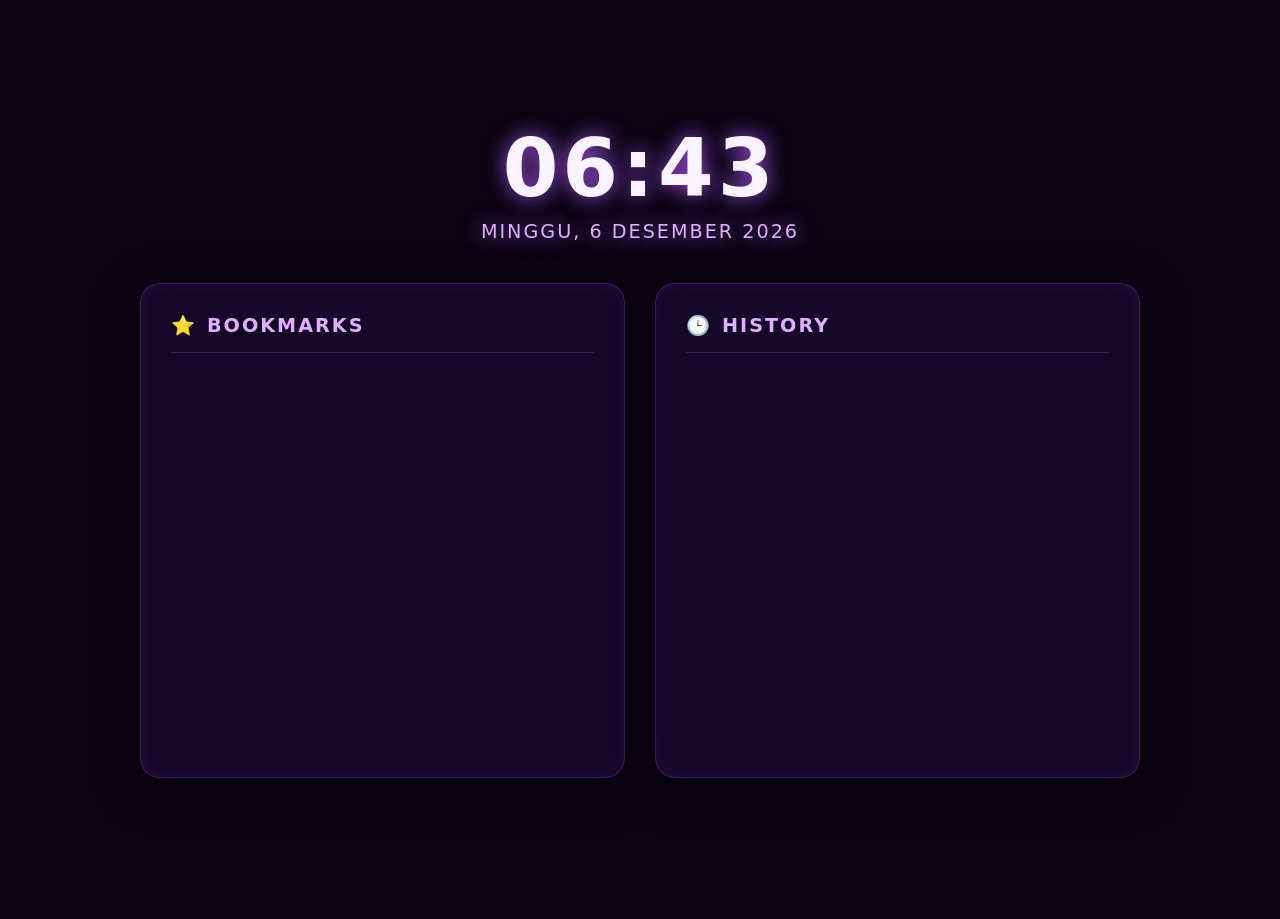
==== index.html @ 7c705b59 "Add files via upload" ====
<!DOCTYPE html>
<html lang="id">
<head>
    <meta charset="UTF-8">
    <meta name="viewport" content="width=device-width, initial-scale=1.0">
    <title>Tab Baru</title>
    <link rel="stylesheet" href="style.css">
</head>
<body>
    <div id="gallery-container">
        <div id="gallery-track"></div>
    </div>
    
    <div class="vignette-overlay"></div>

    <main class="dashboard">
        <div class="clock-container">
            <h1 id="time">00:00</h1>
            <p id="date">Memuat tanggal...</p>
        </div>

        <div class="menu-container" id="menu-container">
            <section class="menu-box" id="bookmarks-box">
                <h2><span class="icon">⭐</span> Bookmarks</h2>
                <ul id="bookmarks-list"></ul>
            </section>
            
            <section class="menu-box" id="history-box">
                <h2><span class="icon">🕒</span> History</h2>
                <ul id="history-list"></ul>
            </section>
        </div>
    </main>

    <script src="script.js"></script>
</body>
</html>s
---- style.css ----
/* --- CSS Variables untuk Tema Retro Violet --- */
:root {
    --bg-color: #0b0514;
    --neon-violet: #9d4edd;
    --light-violet: #e0b0ff;
    --text-main: #f8f4ff;
    --text-muted: #b392ac;
    --glass-bg: rgba(35, 15, 65, 0.45);
    --glass-border: rgba(157, 78, 221, 0.3);
}

* {
    box-sizing: border-box;
    margin: 0;
    padding: 0;
}

body, html {
    height: 100%;
    overflow: hidden;
    font-family: 'Segoe UI', system-ui, -apple-system, sans-serif;
    background-color: var(--bg-color);
    color: var(--text-main);
}

/* --- Animasi Background Gallery --- */
#gallery-container {
    position: absolute;
    top: 0; left: 0;
    width: 100%; height: 100%;
    z-index: 1;
    opacity: 0.6; /* Redupkan sedikit */
}

#gallery-track {
    display: grid;
    grid-template-columns: repeat(10, 1fr);
    grid-template-rows: repeat(3, 1fr);
    width: 200vw; /* 2x lipat lebar layar agar bisa digeser */
    height: 100vh;
    animation: panBackground 60s linear infinite alternate;
}

.gallery-img {
    width: 100%;
    height: 100%;
    object-fit: cover;
    filter: grayscale(20%) contrast(110%);
    transition: opacity 1s ease-in-out;
}

@keyframes panBackground {
    0% { transform: translateX(0%); }
    100% { transform: translateX(-50%); }
}

/* --- Vignette Overlay --- */
/* Membuat pinggiran gelap agar dashboard di tengah lebih menonjol */
.vignette-overlay {
    position: absolute;
    top: 0; left: 0;
    width: 100%; height: 100%;
    background: radial-gradient(circle, transparent 20%, var(--bg-color) 120%);
    z-index: 2;
}

/* --- Dashboard (Glassmorphism) --- */
.dashboard {
    position: relative;
    z-index: 3;
    height: 100%;
    display: flex;
    flex-direction: column;
    justify-content: center;
    align-items: center;
    gap: 40px;
}

/* --- Clock --- */
.clock-container {
    text-align: center;
    text-shadow: 0 0 20px var(--neon-violet);
}

#time {
    font-size: 5rem;
    font-weight: 700;
    letter-spacing: 4px;
    margin-bottom: 5px;
}

#date {
    font-size: 1.2rem;
    color: var(--light-violet);
    letter-spacing: 2px;
    text-transform: uppercase;
}

/* --- Menu Container --- */
.menu-container {
    display: flex;
    gap: 30px;
    width: 85%;
    max-width: 1000px;
    height: 55vh;
}

.menu-container[hidden] {
    display: none !important;
}

.menu-box[hidden] {
    display: none !important;
}

.menu-box {
    flex: 1;
    background: var(--glass-bg);
    backdrop-filter: blur(16px);
    -webkit-backdrop-filter: blur(16px);
    border: 1px solid var(--glass-border);
    border-radius: 20px;
    padding: 30px;
    box-shadow: 0 10px 40px rgba(0, 0, 0, 0.5), inset 0 0 20px rgba(157, 78, 221, 0.1);
    display: flex;
    flex-direction: column;
}

.menu-box h2 {
    font-size: 1.2rem;
    text-transform: uppercase;
    letter-spacing: 2px;
    color: var(--light-violet);
    margin-bottom: 20px;
    padding-bottom: 15px;
    border-bottom: 1px solid var(--glass-border);
    display: flex;
    align-items: center;
    gap: 10px;
}

/* --- Lists & Links --- */
ul {
    list-style: none;
    overflow-y: auto;
    padding-right: 10px;
    flex-grow: 1;
}

li {
    margin-bottom: 14px;
}

a {
    color: var(--text-muted);
    text-decoration: none;
    font-size: 15px;
    display: block;
    white-space: nowrap;
    overflow: hidden;
    text-overflow: ellipsis;
    transition: all 0.3s ease;
    padding: 8px 12px;
    border-radius: 8px;
}

a:hover {
    color: #fff;
    background: rgba(157, 78, 221, 0.2);
    transform: translateX(5px);
    text-shadow: 0 0 10px var(--light-violet);
}

/* --- Custom Scrollbar Premium --- */
ul::-webkit-scrollbar { width: 6px; }
ul::-webkit-scrollbar-track { background: rgba(0, 0, 0, 0.2); border-radius: 10px; }
ul::-webkit-scrollbar-thumb { background: var(--glass-border); border-radius: 10px; }
ul::-webkit-scrollbar-thumb:hover { background: var(--neon-violet); }
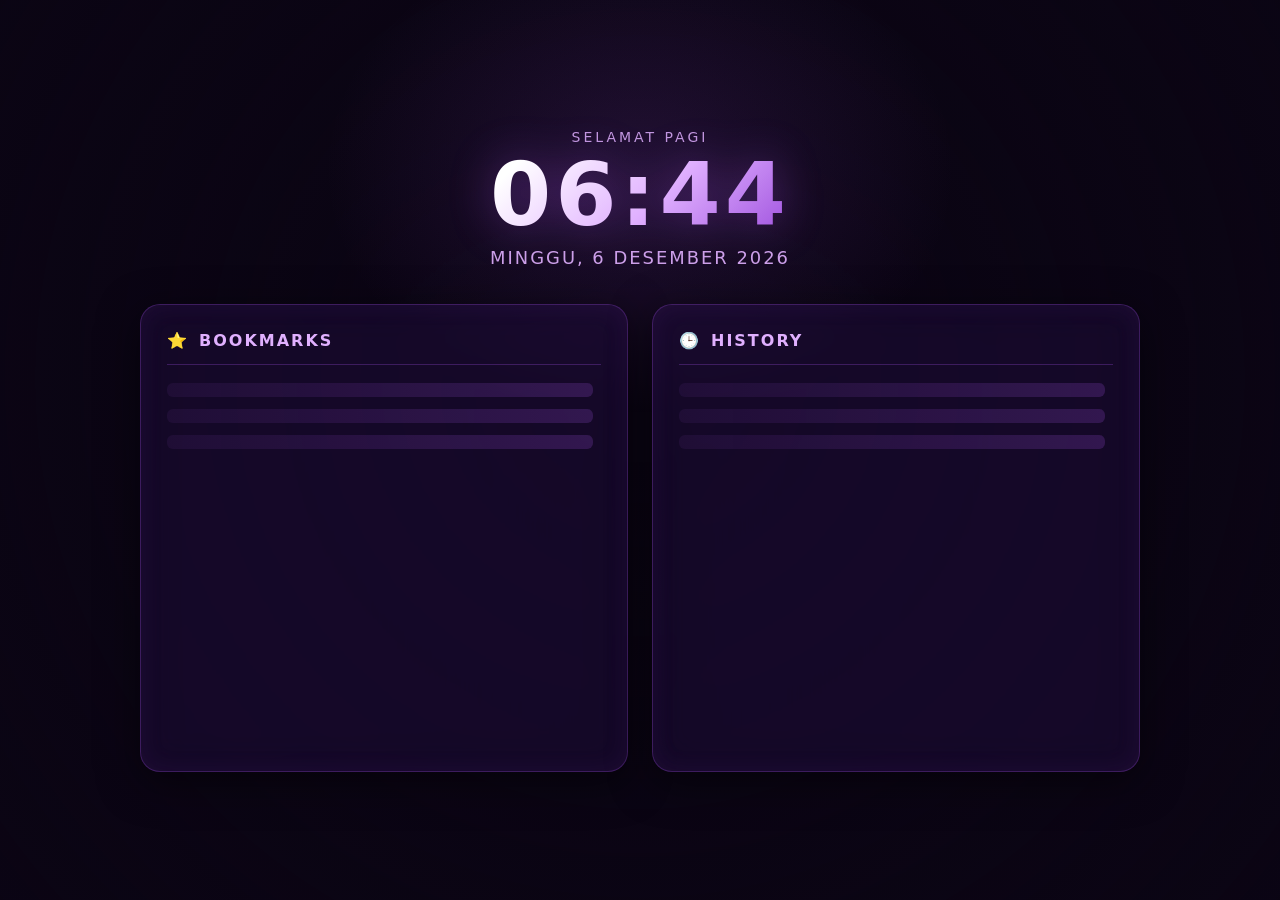
==== commit 3a22811e: "Add files via upload" ====
--- a/index.html
+++ b/index.html
@@ -1,37 +1,47 @@
-<!DOCTYPE html>
-<html lang="id">
-<head>
-    <meta charset="UTF-8">
-    <meta name="viewport" content="width=device-width, initial-scale=1.0">
-    <title>Tab Baru</title>
-    <link rel="stylesheet" href="style.css">
-</head>
-<body>
-    <div id="gallery-container">
-        <div id="gallery-track"></div>
-    </div>
-    
-    <div class="vignette-overlay"></div>
-
-    <main class="dashboard">
-        <div class="clock-container">
-            <h1 id="time">00:00</h1>
-            <p id="date">Memuat tanggal...</p>
-        </div>
-
-        <div class="menu-container" id="menu-container">
-            <section class="menu-box" id="bookmarks-box">
-                <h2><span class="icon">⭐</span> Bookmarks</h2>
-                <ul id="bookmarks-list"></ul>
-            </section>
-            
-            <section class="menu-box" id="history-box">
-                <h2><span class="icon">🕒</span> History</h2>
-                <ul id="history-list"></ul>
-            </section>
-        </div>
-    </main>
-
-    <script src="script.js"></script>
-</body>
-</html>s+<!DOCTYPE html>
+<html lang="id">
+<head>
+    <meta charset="UTF-8">
+    <meta name="viewport" content="width=device-width, initial-scale=1.0">
+    <title>New Tab</title>
+    <link rel="stylesheet" href="style.css">
+</head>
+<body>
+    <div id="gallery-container" aria-hidden="true">
+        <div id="gallery-track"></div>
+    </div>
+
+    <div class="scrim"></div>
+    <div class="spotlight"></div>
+
+    <main class="dashboard">
+        <div class="clock-container">
+            <p id="greeting" class="greeting">&nbsp;</p>
+            <h1 id="time"><span id="time-hh">00</span><span class="colon">:</span><span id="time-mm">00</span></h1>
+            <p id="date">Memuat tanggal ...</p>
+        </div>
+
+        <div class="menu-container" id="menu-container">
+            <section class="menu-box" id="bookmarks-box">
+                <h2><span class="icon">⭐</span> Bookmarks</h2>
+                <ul id="bookmarks-list">
+                    <li class="skeleton"></li>
+                    <li class="skeleton"></li>
+                    <li class="skeleton"></li>
+                </ul>
+            </section>
+
+            <section class="menu-box" id="history-box">
+                <h2><span class="icon">🕒</span> History</h2>
+                <ul id="history-list">
+                    <li class="skeleton"></li>
+                    <li class="skeleton"></li>
+                    <li class="skeleton"></li>
+                </ul>
+            </section>
+        </div>
+    </main>
+
+    <script src="script.js"></script>
+</body>
+</html>
--- a/style.css
+++ b/style.css
@@ -1,178 +1,634 @@
-/* --- CSS Variables untuk Tema Retro Violet --- */
-:root {
-    --bg-color: #0b0514;
-    --neon-violet: #9d4edd;
-    --light-violet: #e0b0ff;
-    --text-main: #f8f4ff;
-    --text-muted: #b392ac;
-    --glass-bg: rgba(35, 15, 65, 0.45);
-    --glass-border: rgba(157, 78, 221, 0.3);
-}
-
-* {
-    box-sizing: border-box;
-    margin: 0;
-    padding: 0;
-}
-
-body, html {
-    height: 100%;
-    overflow: hidden;
-    font-family: 'Segoe UI', system-ui, -apple-system, sans-serif;
-    background-color: var(--bg-color);
-    color: var(--text-main);
-}
-
-/* --- Animasi Background Gallery --- */
-#gallery-container {
-    position: absolute;
-    top: 0; left: 0;
-    width: 100%; height: 100%;
-    z-index: 1;
-    opacity: 0.6; /* Redupkan sedikit */
-}
-
-#gallery-track {
-    display: grid;
-    grid-template-columns: repeat(10, 1fr);
-    grid-template-rows: repeat(3, 1fr);
-    width: 200vw; /* 2x lipat lebar layar agar bisa digeser */
-    height: 100vh;
-    animation: panBackground 60s linear infinite alternate;
-}
-
-.gallery-img {
-    width: 100%;
-    height: 100%;
-    object-fit: cover;
-    filter: grayscale(20%) contrast(110%);
-    transition: opacity 1s ease-in-out;
-}
-
-@keyframes panBackground {
-    0% { transform: translateX(0%); }
-    100% { transform: translateX(-50%); }
-}
-
-/* --- Vignette Overlay --- */
-/* Membuat pinggiran gelap agar dashboard di tengah lebih menonjol */
-.vignette-overlay {
-    position: absolute;
-    top: 0; left: 0;
-    width: 100%; height: 100%;
-    background: radial-gradient(circle, transparent 20%, var(--bg-color) 120%);
-    z-index: 2;
-}
-
-/* --- Dashboard (Glassmorphism) --- */
-.dashboard {
-    position: relative;
-    z-index: 3;
-    height: 100%;
-    display: flex;
-    flex-direction: column;
-    justify-content: center;
-    align-items: center;
-    gap: 40px;
-}
-
-/* --- Clock --- */
-.clock-container {
-    text-align: center;
-    text-shadow: 0 0 20px var(--neon-violet);
-}
-
-#time {
-    font-size: 5rem;
-    font-weight: 700;
-    letter-spacing: 4px;
-    margin-bottom: 5px;
-}
-
-#date {
-    font-size: 1.2rem;
-    color: var(--light-violet);
-    letter-spacing: 2px;
-    text-transform: uppercase;
-}
-
-/* --- Menu Container --- */
-.menu-container {
-    display: flex;
-    gap: 30px;
-    width: 85%;
-    max-width: 1000px;
-    height: 55vh;
-}
-
-.menu-container[hidden] {
-    display: none !important;
-}
-
-.menu-box[hidden] {
-    display: none !important;
-}
-
-.menu-box {
-    flex: 1;
-    background: var(--glass-bg);
-    backdrop-filter: blur(16px);
-    -webkit-backdrop-filter: blur(16px);
-    border: 1px solid var(--glass-border);
-    border-radius: 20px;
-    padding: 30px;
-    box-shadow: 0 10px 40px rgba(0, 0, 0, 0.5), inset 0 0 20px rgba(157, 78, 221, 0.1);
-    display: flex;
-    flex-direction: column;
-}
-
-.menu-box h2 {
-    font-size: 1.2rem;
-    text-transform: uppercase;
-    letter-spacing: 2px;
-    color: var(--light-violet);
-    margin-bottom: 20px;
-    padding-bottom: 15px;
-    border-bottom: 1px solid var(--glass-border);
-    display: flex;
-    align-items: center;
-    gap: 10px;
-}
-
-/* --- Lists & Links --- */
-ul {
-    list-style: none;
-    overflow-y: auto;
-    padding-right: 10px;
-    flex-grow: 1;
-}
-
-li {
-    margin-bottom: 14px;
-}
-
-a {
-    color: var(--text-muted);
-    text-decoration: none;
-    font-size: 15px;
-    display: block;
-    white-space: nowrap;
-    overflow: hidden;
-    text-overflow: ellipsis;
-    transition: all 0.3s ease;
-    padding: 8px 12px;
-    border-radius: 8px;
-}
-
-a:hover {
-    color: #fff;
-    background: rgba(157, 78, 221, 0.2);
-    transform: translateX(5px);
-    text-shadow: 0 0 10px var(--light-violet);
-}
-
-/* --- Custom Scrollbar Premium --- */
-ul::-webkit-scrollbar { width: 6px; }
-ul::-webkit-scrollbar-track { background: rgba(0, 0, 0, 0.2); border-radius: 10px; }
-ul::-webkit-scrollbar-thumb { background: var(--glass-border); border-radius: 10px; }
-ul::-webkit-scrollbar-thumb:hover { background: var(--neon-violet); }+/* ============================================================
+   Ayumin Gallery — Tema Retro Violet Glassmorphism
+   ============================================================ */
+
+:root {
+    --bg: #0b0514;
+    --violet-neon: #9d4edd;
+    --violet-light: #e0b0ff;
+    --violet-deep: #3c096c;
+    --text-main: #f8f4ff;
+    --text-muted: #b392ac;
+    --glass-bg: rgba(35, 15, 65, 0.45);
+    --glass-border: rgba(157, 78, 221, 0.3);
+    --paper: #efe7f5;
+    --ease-out: cubic-bezier(0.22, 1, 0.36, 1);
+    --shuffle-fade: 600ms;
+}
+
+* {
+    box-sizing: border-box;
+    margin: 0;
+    padding: 0;
+}
+
+body, html {
+    height: 100%;
+    overflow: hidden;
+    font-family: 'Segoe UI', system-ui, -apple-system, sans-serif;
+    background-color: var(--bg);
+    color: var(--text-main);
+}
+
+/* ------------------------------------------------------------
+   Kolase Foto — Bento Grid dengan beberapa gaya tatanan acak
+   ------------------------------------------------------------ */
+#gallery-container {
+    position: fixed;
+    inset: 0;
+    z-index: 1;
+    overflow: hidden;
+    opacity: 0.55;
+    transform: scale(1.03);
+    animation: breathe 50s var(--ease-out) infinite alternate;
+}
+
+@keyframes breathe {
+    0% { transform: scale(1.03); }
+    100% { transform: scale(1.08); }
+}
+
+#gallery-track {
+    position: absolute;
+    top: -5%;
+    left: -5%;
+    width: 110%;
+    height: 110%;
+    display: grid;
+    grid-template-columns: repeat(var(--gallery-cols, 10), 1fr);
+    grid-auto-rows: var(--gallery-row, 110px);
+    grid-auto-flow: dense;
+    gap: var(--gallery-gap, 5px);
+    opacity: 1;
+    transform: translate(var(--parallax-x, 0px), var(--parallax-y, 0px));
+    transition: opacity var(--shuffle-fade) ease, transform 0.6s var(--ease-out);
+}
+
+#gallery-track.is-shuffling {
+    opacity: 0;
+}
+
+/* Tiap ubin punya wadah luar .gallery-tile (posisi grid, kemiringan,
+   bayangan/aksen, animasi masuk & melayang) dan wadah dalam .tile-inner
+   (yang memotong foto ke sudut membulat dan membatasi zoom Ken Burns).
+   Pemisahan ini membiarkan aksen seperti bayangan pigura atau tumpukan
+   foto tampil di luar batas ubin, tanpa ikut terpotong. */
+.gallery-tile {
+    position: relative;
+    background: var(--violet-deep);
+    border-radius: 6px;
+    opacity: 0;
+    rotate: var(--tile-rotate, 0deg);
+    animation:
+        tile-in 650ms var(--tile-in-delay, 0ms) var(--ease-out) both,
+        drift var(--tile-drift-duration, 9s) ease-in-out var(--tile-drift-delay, 0s) infinite;
+}
+
+@keyframes tile-in {
+    from { opacity: 0; transform: translateY(10px) scale(0.92); }
+    to   { opacity: 1; transform: translateY(0) scale(1); }
+}
+
+/* Ubin melayang sangat halus supaya kolase terasa hidup, bukan wallpaper
+   diam — jeda & durasinya diacak tiap ubin lewat JS. */
+@keyframes drift {
+    0%, 100% { translate: 0 0; }
+    50% { translate: 0 -5px; }
+}
+
+.tile-inner {
+    position: absolute;
+    inset: 0;
+    overflow: hidden;
+    border-radius: inherit;
+    box-shadow: inset 0 0 0 1px rgba(157, 78, 221, 0.12);
+}
+
+.tile-inner img {
+    width: 100%;
+    height: 100%;
+    object-fit: cover;
+    display: block;
+    object-position: var(--tile-focus-x, 50%) var(--tile-focus-y, 50%);
+    filter: grayscale(var(--tile-gray, 15%)) saturate(var(--tile-sat, 100%)) contrast(108%) brightness(0.95);
+    transform-origin: var(--tile-origin, 50% 50%);
+    animation: kenburns var(--tile-duration, 26s) var(--tile-delay, 0s) ease-in-out infinite alternate;
+}
+
+@keyframes kenburns {
+    0% { transform: scale(1); }
+    100% { transform: scale(1.14); }
+}
+
+/* --------------------------------------------------------------
+   Aksen kolase — lapisan gaya opsional di atas tatanan grid dasar,
+   dipilih dari pengaturan pengguna atau secara acak per preset lewat
+   atribut data-style di #gallery-track (lihat LAYOUT_PRESETS di script.js).
+   Satu tatanan grid yang sama jadi bisa tampil dengan beberapa nuansa.
+   -------------------------------------------------------------- */
+
+/* Kartu melayang — ubin dimiringkan sedikit dan diberi bingkai/bayangan
+   agar terasa seperti foto yang ditempel, bukan dipotong rata seperti
+   ubin biasa. */
+#gallery-track[data-style="floating"] .gallery-tile {
+    margin: 3px;
+    border-radius: 16px;
+    box-shadow: 0 10px 24px rgba(0, 0, 0, 0.45), 0 0 0 1px rgba(157, 78, 221, 0.28);
+}
+#gallery-track[data-style="floating"] .tile-inner::after {
+    content: '';
+    position: absolute;
+    inset: 0;
+    background: linear-gradient(120deg, transparent 28%, rgba(255, 255, 255, 0.16) 46%, transparent 62%);
+    translate: -130% 0;
+    animation: floating-sheen 9s ease-in-out var(--tile-drift-delay, 0s) infinite;
+    pointer-events: none;
+}
+@keyframes floating-sheen {
+    0%, 62%, 100% { translate: -130% 0; }
+    78% { translate: 130% 0; }
+}
+
+/* Polaroid — bingkai kertas dengan strip "keterangan" di bawah, sedikit
+   kemiringan, dan sentuhan sepia lembut agar terasa seperti foto lama
+   yang ditempel di dinding, bukan hanya ubin dipotong rapi. */
+#gallery-track[data-style="polaroid"] .gallery-tile {
+    margin: 4px;
+    border-radius: 3px;
+    background: var(--paper);
+    padding: 6% 6% 16% 6%;
+    box-shadow: 0 8px 18px rgba(0, 0, 0, 0.5), 0 0 0 1px rgba(157, 78, 221, 0.15);
+}
+#gallery-track[data-style="polaroid"] .tile-inner {
+    box-shadow: none;
+}
+#gallery-track[data-style="polaroid"] .tile-inner img {
+    filter: grayscale(var(--tile-gray, 15%)) saturate(var(--tile-sat, 100%)) sepia(10%) contrast(105%) brightness(0.97);
+}
+/* Ubin kolom-editorial sangat jangkung, jadi strip bawahnya dikecilkan
+   supaya tidak mendominasi foto yang sempit. */
+#gallery-track[data-preset="kolom-editorial"][data-style="polaroid"] .gallery-tile {
+    padding: 4% 4% 8% 4%;
+}
+/* Kilau tipis yang lewat sesekali, seperti pantulan cahaya di kertas foto. */
+#gallery-track[data-style="polaroid"] .tile-inner::after {
+    content: '';
+    position: absolute;
+    inset: 0;
+    background: linear-gradient(115deg, transparent 35%, rgba(255, 255, 255, 0.22) 48%, transparent 60%);
+    translate: -120% 0;
+    animation: sheen 7s ease-in-out var(--tile-sheen-delay, 0s) infinite;
+    pointer-events: none;
+}
+@keyframes sheen {
+    0%, 60%, 100% { translate: -120% 0; }
+    80% { translate: 120% 0; }
+}
+
+/* Bingkai — cincin ganda krisp ala pigura galeri, tanpa kemiringan,
+   untuk ubin yang tampil lebih formal/tenang. */
+#gallery-track[data-style="framed"] .gallery-tile {
+    border-radius: 4px;
+    box-shadow:
+        0 0 0 1px rgba(0, 0, 0, 0.5),
+        0 0 0 3px rgba(157, 78, 221, 0.35),
+        0 6px 16px rgba(0, 0, 0, 0.4);
+}
+#gallery-track[data-style="framed"] .tile-inner {
+    box-shadow: inset 0 0 0 1px rgba(0, 0, 0, 0.25);
+}
+#gallery-track[data-style="framed"] .gallery-tile::after {
+    content: '';
+    position: absolute;
+    inset: 2px;
+    border: 1px solid rgba(224, 176, 255, 0.24);
+    border-radius: inherit;
+    box-shadow: inset 0 0 14px rgba(224, 176, 255, 0.12);
+    pointer-events: none;
+}
+
+/* Tumpukan — dua "foto" lain mengintip di belakang ubin utama, seperti
+   tumpukan kecil foto cetak yang belum dirapikan. */
+#gallery-track[data-style="stacked"] .gallery-tile {
+    margin: 5px;
+}
+#gallery-track[data-style="stacked"] .gallery-tile::before,
+#gallery-track[data-style="stacked"] .gallery-tile::after {
+    content: '';
+    position: absolute;
+    inset: 0;
+    border-radius: inherit;
+    background: var(--violet-deep);
+    box-shadow: 0 4px 10px rgba(0, 0, 0, 0.35);
+    z-index: -1;
+}
+#gallery-track[data-style="stacked"] .gallery-tile::before {
+    rotate: var(--tile-stack-rotate-1, -5deg);
+    translate: -3% 3%;
+}
+#gallery-track[data-style="stacked"] .gallery-tile::after {
+    rotate: var(--tile-stack-rotate-2, 4deg);
+    translate: 3% -2%;
+    opacity: 0.7;
+}
+
+/* Kilau — cincin neon violet berdenyut pelan; jeda tiap ubin diacak lewat
+   JS supaya terasa seperti kerlip lampu, bukan berkedip serempak. */
+#gallery-track[data-style="glow"] .gallery-tile {
+    border-radius: 8px;
+    animation:
+        tile-in 650ms var(--tile-in-delay, 0ms) var(--ease-out) both,
+        drift var(--tile-drift-duration, 9s) ease-in-out var(--tile-drift-delay, 0s) infinite;
+}
+#gallery-track[data-style="glow"] .gallery-tile::after {
+    content: '';
+    position: absolute;
+    inset: -2px;
+    border: 1px solid rgba(224, 176, 255, 0.7);
+    border-radius: inherit;
+    box-shadow: 0 0 10px rgba(157, 78, 221, 0.45), 0 0 24px rgba(157, 78, 221, 0.2);
+    pointer-events: none;
+    animation: ring-pulse 3.4s ease-in-out var(--tile-glow-delay, 0s) infinite;
+}
+@keyframes ring-pulse {
+    0%, 100% { opacity: 0.35; box-shadow: 0 0 8px rgba(157, 78, 221, 0.25), 0 0 16px rgba(157, 78, 221, 0.12); }
+    45%      { opacity: 0.8; box-shadow: 0 0 14px rgba(224, 176, 255, 0.65), 0 0 30px rgba(157, 78, 221, 0.5); }
+    54%      { opacity: 1; box-shadow: 0 0 20px rgba(255, 255, 255, 0.85), 0 0 38px rgba(157, 78, 221, 0.72); }
+    64%      { opacity: 0.4; box-shadow: 0 0 8px rgba(157, 78, 221, 0.25), 0 0 16px rgba(157, 78, 221, 0.12); }
+}
+
+/* Film — warna hangat, vignette halus, dan garis scan statis. Efek ini
+   sengaja tidak memakai animasi tambahan agar tetap ringan. */
+#gallery-track[data-style="film"] .gallery-tile {
+    border-radius: 5px;
+    box-shadow: 0 8px 20px rgba(0, 0, 0, 0.42), 0 0 0 1px rgba(224, 176, 255, 0.14);
+}
+#gallery-track[data-style="film"] .tile-inner img {
+    filter: grayscale(8%) sepia(34%) saturate(82%) contrast(112%) brightness(0.9);
+}
+#gallery-track[data-style="film"] .tile-inner::after {
+    content: '';
+    position: absolute;
+    inset: 0;
+    pointer-events: none;
+    background:
+        radial-gradient(circle at calc(50% + var(--tile-film-shift, 0%)) 45%, transparent 34%, rgba(11, 5, 20, 0.35) 100%),
+        repeating-linear-gradient(0deg, rgba(255, 255, 255, 0.025) 0 1px, transparent 1px 3px);
+    mix-blend-mode: screen;
+}
+#gallery-track[data-style="film"] .gallery-tile::before {
+    content: '';
+    position: absolute;
+    inset: 0;
+    z-index: 1;
+    pointer-events: none;
+    background: repeating-linear-gradient(0deg, transparent 0 7px, rgba(255, 255, 255, 0.06) 8px, transparent 9px);
+    opacity: 0.35;
+    animation: film-scan 8s linear infinite;
+}
+@keyframes film-scan {
+    from { translate: 0 -12%; }
+    to { translate: 0 12%; }
+}
+
+/* Monokrom — hitam-putih kontras tinggi untuk nuansa editorial. */
+#gallery-track[data-style="monochrome"] .gallery-tile {
+    border-radius: 2px;
+    box-shadow: 0 5px 16px rgba(0, 0, 0, 0.48), 0 0 0 1px rgba(255, 255, 255, 0.14);
+}
+#gallery-track[data-style="monochrome"] .tile-inner img {
+    filter: grayscale(100%) saturate(0%) contrast(122%) brightness(0.92);
+}
+
+/* Dreamy — tepi lembut dengan glow pastel statis. */
+#gallery-track[data-style="dreamy"] .gallery-tile {
+    margin: 2px;
+    border-radius: 18px;
+    box-shadow:
+        0 10px 26px rgba(0, 0, 0, 0.34),
+        0 0 26px rgb(224 176 255 / var(--tile-dream-glow, 0.2));
+}
+#gallery-track[data-style="dreamy"] .tile-inner {
+    box-shadow: inset 0 0 28px rgba(224, 176, 255, 0.14);
+}
+#gallery-track[data-style="dreamy"] .tile-inner img {
+    filter: grayscale(var(--tile-gray, 8%)) saturate(118%) contrast(96%) brightness(1.04);
+}
+
+.gallery-empty {
+    grid-column: 1 / -1;
+    grid-row: 1 / -1;
+    display: flex;
+    align-items: center;
+    justify-content: center;
+    color: var(--text-muted);
+    font-size: 14px;
+    letter-spacing: .5px;
+}
+
+/* Mematikan animasi bila pengguna mematikannya lewat popup,
+   atau bila sistem operasi meminta gerakan yang lebih sedikit.
+   Kemiringan statis kartu-melayang/polaroid dan posisi tumpukan foto
+   tetap dipertahankan karena itu pilihan desain, bukan gerakan. */
+body.motion-off .gallery-tile,
+body.reduced-motion .gallery-tile {
+    animation: none !important;
+    opacity: 1;
+    transform: none;
+    translate: 0 0;
+}
+body.motion-off .tile-inner img,
+body.reduced-motion .tile-inner img {
+    animation: none !important;
+}
+/* Aksen kilau punya animasi sendiri (ring-pulse) yang lebih spesifik
+   dari aturan umum di atas, jadi perlu dimatikan lagi secara eksplisit
+   — cincinnya tetap tampil, hanya berhenti berdenyut. */
+body.motion-off #gallery-track[data-style="glow"] .gallery-tile,
+body.reduced-motion #gallery-track[data-style="glow"] .gallery-tile {
+    animation: none !important;
+    box-shadow: 0 0 0 1px rgba(157, 78, 221, 0.35), 0 0 14px rgba(157, 78, 221, 0.3);
+}
+body.motion-off #gallery-track[data-style="glow"] .gallery-tile::after,
+body.reduced-motion #gallery-track[data-style="glow"] .gallery-tile::after {
+    animation: none;
+    opacity: 0.55;
+}
+body.motion-off #gallery-track[data-style="polaroid"] .tile-inner::after,
+body.reduced-motion #gallery-track[data-style="polaroid"] .tile-inner::after {
+    display: none;
+}
+body.motion-off #gallery-track[data-style="floating"] .tile-inner::after,
+body.reduced-motion #gallery-track[data-style="floating"] .tile-inner::after,
+body.motion-off #gallery-track[data-style="film"] .gallery-tile::before,
+body.reduced-motion #gallery-track[data-style="film"] .gallery-tile::before {
+    animation: none;
+}
+body.motion-off #gallery-container,
+body.reduced-motion #gallery-container {
+    animation: none !important;
+    transform: scale(1.03);
+}
+body.motion-off .colon,
+body.reduced-motion .colon,
+body.motion-off #time,
+body.reduced-motion #time {
+    animation: none !important;
+}
+body.motion-off .link-item,
+body.reduced-motion .link-item {
+    animation: none !important;
+    opacity: 1;
+    transform: none;
+}
+
+@media (prefers-reduced-motion: reduce) {
+    #gallery-container,
+    .gallery-tile,
+    .tile-inner img,
+    .dashboard,
+    .colon,
+    #time,
+    .link-item {
+        animation: none !important;
+    }
+    #gallery-container { transform: scale(1.03); }
+    .gallery-tile { opacity: 1; transform: none; translate: 0 0; }
+    #gallery-track[data-style="glow"] .gallery-tile {
+        box-shadow: 0 0 0 1px rgba(157, 78, 221, 0.35), 0 0 14px rgba(157, 78, 221, 0.3);
+    }
+    #gallery-track[data-style="polaroid"] .tile-inner::after { display: none; }
+    .link-item { opacity: 1; transform: none; }
+}
+
+/* ------------------------------------------------------------
+   Overlay cahaya & vignette
+   ------------------------------------------------------------ */
+.scrim {
+    position: fixed;
+    inset: 0;
+    z-index: 2;
+    background: radial-gradient(circle at 50% 42%, transparent 10%, var(--bg) 115%);
+}
+
+.spotlight {
+    position: fixed;
+    top: -20%;
+    left: 50%;
+    width: 900px;
+    height: 700px;
+    transform: translateX(-50%);
+    z-index: 2;
+    background: radial-gradient(closest-side, rgba(157, 78, 221, 0.16), transparent 70%);
+    pointer-events: none;
+}
+
+/* ------------------------------------------------------------
+   Dashboard
+   ------------------------------------------------------------ */
+.dashboard {
+    position: relative;
+    z-index: 3;
+    height: 100%;
+    display: flex;
+    flex-direction: column;
+    justify-content: center;
+    align-items: center;
+    gap: clamp(24px, 4vh, 40px);
+    padding: 24px;
+    animation: rise 900ms var(--ease-out) both;
+}
+
+@keyframes rise {
+    from { opacity: 0; transform: translateY(14px); }
+    to { opacity: 1; transform: translateY(0); }
+}
+
+.clock-container {
+    text-align: center;
+}
+
+.greeting {
+    font-size: clamp(12px, 1.6vw, 14px);
+    letter-spacing: 3px;
+    text-transform: uppercase;
+    color: var(--violet-light);
+    opacity: 0.85;
+    margin-bottom: 6px;
+    min-height: 1em;
+}
+
+#time {
+    font-size: clamp(3rem, 9vw, 5.5rem);
+    font-weight: 700;
+    letter-spacing: 4px;
+    font-variant-numeric: tabular-nums;
+    line-height: 1;
+    background: linear-gradient(135deg, #ffffff 10%, var(--violet-light) 55%, var(--violet-neon) 100%);
+    -webkit-background-clip: text;
+    background-clip: text;
+    color: transparent;
+    filter: drop-shadow(0 0 22px rgba(157, 78, 221, 0.4));
+    animation: glow-pulse 4s ease-in-out infinite alternate;
+    margin-bottom: 8px;
+}
+
+@keyframes glow-pulse {
+    from { filter: drop-shadow(0 0 18px rgba(157, 78, 221, 0.35)); }
+    to   { filter: drop-shadow(0 0 34px rgba(157, 78, 221, 0.6)); }
+}
+
+.colon {
+    animation: blink 2s steps(1) infinite;
+}
+
+@keyframes blink {
+    50% { opacity: 0.25; }
+}
+
+#date {
+    font-size: clamp(0.95rem, 1.4vw, 1.2rem);
+    color: var(--violet-light);
+    letter-spacing: 2px;
+    text-transform: uppercase;
+    opacity: 0.9;
+}
+
+/* ------------------------------------------------------------
+   Panel Menu
+   ------------------------------------------------------------ */
+.menu-container {
+    display: flex;
+    gap: 24px;
+    width: min(85%, 1000px);
+    height: min(52vh, 480px);
+}
+
+.menu-container[hidden] { display: none !important; }
+.menu-box[hidden] { display: none !important; }
+
+.menu-box {
+    flex: 1;
+    min-width: 0;
+    background: var(--glass-bg);
+    backdrop-filter: blur(18px);
+    -webkit-backdrop-filter: blur(18px);
+    border: 1px solid var(--glass-border);
+    border-radius: 20px;
+    padding: 26px;
+    box-shadow: 0 10px 40px rgba(0, 0, 0, 0.5), inset 0 0 24px rgba(157, 78, 221, 0.08);
+    display: flex;
+    flex-direction: column;
+    min-height: 0;
+}
+
+.menu-box h2 {
+    font-size: 1rem;
+    text-transform: uppercase;
+    letter-spacing: 2px;
+    color: var(--violet-light);
+    margin-bottom: 18px;
+    padding-bottom: 14px;
+    border-bottom: 1px solid var(--glass-border);
+    display: flex;
+    align-items: center;
+    gap: 10px;
+    flex-shrink: 0;
+}
+
+/* ------------------------------------------------------------
+   Daftar & Tautan
+   ------------------------------------------------------------ */
+ul {
+    list-style: none;
+    overflow-y: auto;
+    padding-right: 8px;
+    flex-grow: 1;
+    min-height: 0;
+}
+
+li { margin-bottom: 10px; }
+
+.link-item {
+    animation: item-in 450ms var(--ease-out) both;
+    animation-delay: var(--item-delay, 0ms);
+}
+
+@keyframes item-in {
+    from { opacity: 0; transform: translateX(-8px); }
+    to { opacity: 1; transform: translateX(0); }
+}
+
+a {
+    color: var(--text-muted);
+    text-decoration: none;
+    font-size: 14px;
+    display: flex;
+    align-items: center;
+    gap: 10px;
+    white-space: nowrap;
+    overflow: hidden;
+    text-overflow: ellipsis;
+    transition: background 0.25s ease, color 0.25s ease, transform 0.25s ease;
+    padding: 8px 10px;
+    border-radius: 8px;
+}
+
+a:hover, a:focus-visible {
+    color: #fff;
+    background: rgba(157, 78, 221, 0.2);
+    transform: translateX(4px);
+    text-shadow: 0 0 10px var(--violet-light);
+}
+a:focus-visible {
+    outline: 2px solid var(--violet-neon);
+    outline-offset: 2px;
+}
+
+.favicon {
+    width: 15px;
+    height: 15px;
+    border-radius: 3px;
+    flex-shrink: 0;
+    background: rgba(255, 255, 255, 0.08);
+}
+
+.empty-state {
+    color: var(--text-muted);
+    font-size: 13px;
+    opacity: 0.7;
+    padding: 8px 10px;
+}
+
+.skeleton {
+    height: 14px;
+    border-radius: 6px;
+    margin-bottom: 12px;
+    background: linear-gradient(90deg, rgba(157, 78, 221, 0.08), rgba(157, 78, 221, 0.22), rgba(157, 78, 221, 0.08));
+    background-size: 200% 100%;
+    animation: shimmer 1.4s ease-in-out infinite;
+}
+
+@keyframes shimmer {
+    0% { background-position: 200% 0; }
+    100% { background-position: -200% 0; }
+}
+
+/* ------------------------------------------------------------
+   Scrollbar premium
+   ------------------------------------------------------------ */
+ul::-webkit-scrollbar { width: 6px; }
+ul::-webkit-scrollbar-track { background: rgba(0, 0, 0, 0.2); border-radius: 10px; }
+ul::-webkit-scrollbar-thumb { background: var(--glass-border); border-radius: 10px; }
+ul::-webkit-scrollbar-thumb:hover { background: var(--violet-neon); }
+
+/* ------------------------------------------------------------
+   Responsif
+   ------------------------------------------------------------ */
+@media (max-width: 720px) {
+    .menu-container {
+        flex-direction: column;
+        height: auto;
+        max-height: 60vh;
+    }
+}
